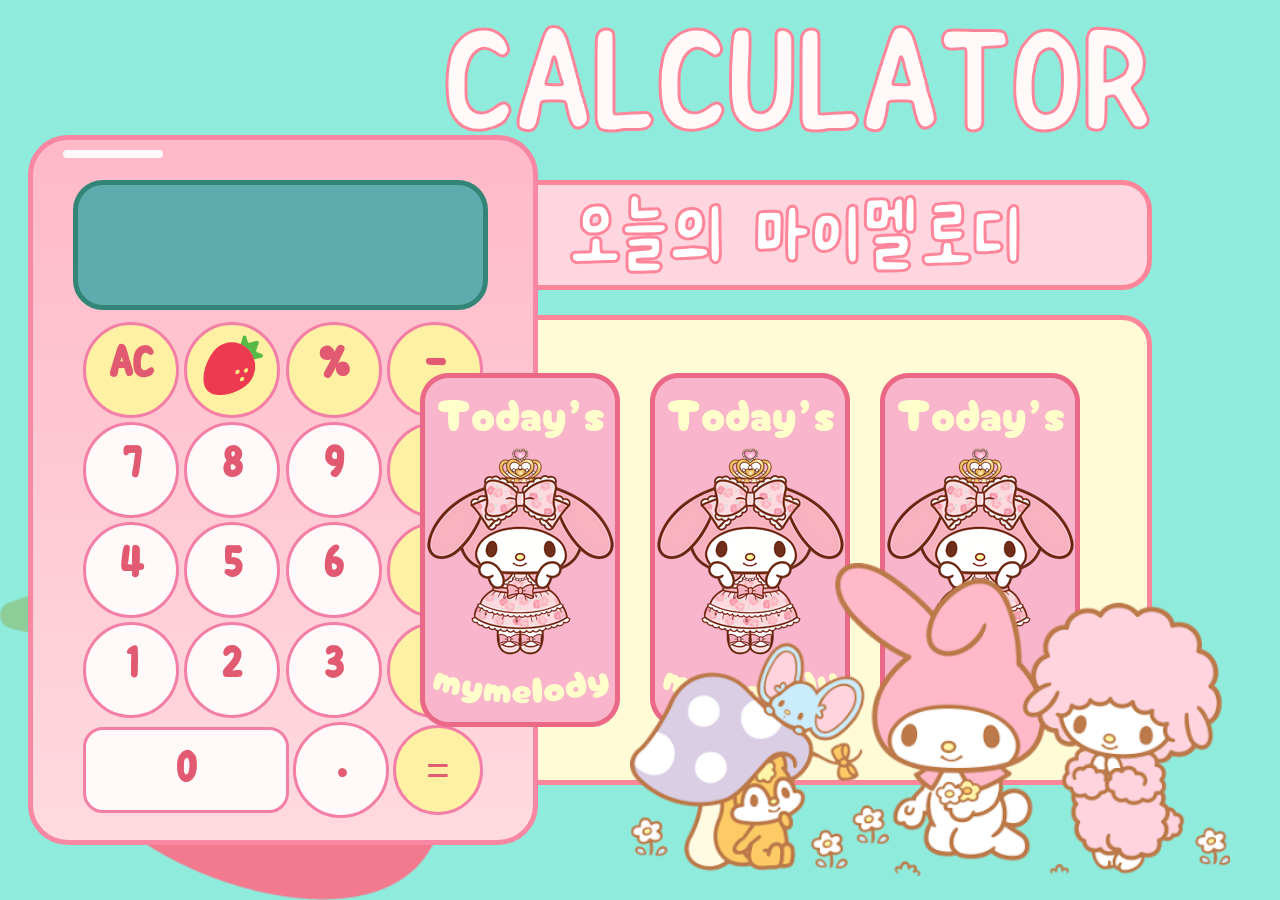
==== js043001.html @ 15b7725b "마지막" ====
<!DOCTYPE html>
<html lang="en">
<head>
    <meta charset="UTF-8">
    <meta name="viewport" content="width=device-width, initial-scale=1.0">
    <title>Document</title>
    <style>
        body{
            overflow: hidden;
            height: 100vh;
            display: flex;
            justify-content: center;
            align-items: center;
            overflow: hidden;
        }
        *{
            margin: 0;
            padding: 0;
            /* outline: 1px solid red; */
        }
        @font-face{
            font-family: "ongul";
            src: url("./font/ongul.ttf");
        }
.cardBox{
    display: flex;
    justify-content: center;
    z-index: 5;
    gap: 30px;
    position: absolute;
    bottom: 280px;
    /* left: 71.5%; */
    right: -130px;
    top: 350px;
    transform: translateX(-50%);
}
.card1{
    width: 200px;
    height: 400px;
    background-image: url("./img/card.png");
    background-position: center;
    background-repeat: no-repeat;
    background-size: contain;
}
.card2{
    width: 200px;
    height: 400px;
     background-image: url("./img/card.png");
    background-position: center;
    background-repeat: no-repeat;
    background-size: contain;
}
.card3{
    width: 200px;
    height: 400px;
     background-image: url("./img/card.png");
    background-position: center;
    background-repeat: no-repeat;
    background-size: contain;
}
.miniBox{
    display: flex;
    flex-direction: column;
    align-items: center;
    gap: 30px;
     
}
.card2:hover{
    width: 200px;
    height: 400px;
     background-image: url("./img/back.png");
    background-position: center;
    background-repeat: no-repeat;
    background-size: contain;
}
.inMiniBox1{
    position: absolute;
    top: 20%;
    right: 10%;
    width: 700px;
    height: 100px;
    background-color: rgb(255, 214, 223);
    border: 5px solid rgb(255, 134, 154);
    border-radius: 30px;
    text-align: center;
    font-size: 90px;
    color: rgb(255, 255, 255);
    font-family: "ongul";
    -webkit-text-stroke: 3px rgb(255, 134, 154);
}
.inMiniBox2{
    position: absolute;
    top: 35%;
    right: 10%;
    width: 700px;
    height: 460px;
    background-color: rgb(255, 251, 214);
    border-radius: 30px;
    border: 5px solid rgb(255, 134, 154);
}
.headFont{
    font-family: "ongul";
    -webkit-text-stroke: 3px rgb(255, 134, 154);
    color: rgb(255, 249, 250);
    font-size: 150px;
    display: flex;
    justify-content: center;
    align-items: center;
    position: fixed;
    top: 0%;
    right: 10%;
}
.str{
    background-image: url("./img/str.png");
    background-position: center;
    background-repeat: no-repeat;
    background-size: cover;
    width: 500px;
    height: 500px;
    position: absolute;
    left: 0px;
    bottom: 0px;
    z-index: -4; 
}
.all{
    position: relative;
}
.highlight{
    width: 100px;
    height: 8px;
    border-radius: 30px;
    background-color: rgb(255, 248, 250);
    position: absolute;
    left: 30px;
    top: 10px;
}
.keSan{
    display: flex;
    justify-content: center;
    align-items: center;
    z-index: 5;  
    position:relative;
    top: 40px;
    left: -70%;
}
.outBox{
    width: 500px;
    height: 700px;
    background: linear-gradient(-180deg, rgb(255, 185, 200), rgb(255, 218, 224));
    display: flex;
    justify-content: center;
    align-items: center;
    position: relative;
    /* top: 50px; */
    border-radius: 40px;
    border: 5px solid rgb(248, 135, 164);
}
#dis{
    width: 400px;
    height: 120px;
    background-color: rgb(95, 172, 175);
    border: 5px solid rgb(50, 133, 119);
    border-radius: 30px;
    display: flex;
    justify-content: flex-end;
    align-items: center;
    padding-right: 5px;
    position: absolute;
    left: 40px;
    top: 40px;
    font-size: 30px;
    font-family: "ongul";
    text-align: left;
    color: rgb(255, 248, 250);
    font-size: 45px;
}
.text{
    position: absolute;
    top: 30px;
    right: 30px;
}
.nu{
    position: absolute;
    top: 180px;
    width: 400px;
    height: 500px;
    display: flex;
    align-items: center;
    line-height: 80px;
    flex-wrap: wrap;
    justify-content: space-between;
}
img{
    width: 60px;
    height: 60px;
    position: absolute;
    left: 120px;
    top: 15px;
}
.num1{
    width: 90px;
    height: 90px;
    border-radius: 50%;
    background-color: rgb(255, 249, 249);
    font-size: 45px;
    font-weight: 600;
    font-family: "ongul";
    text-align: center;
    color: rgb(226, 90, 113);
    border: 3px solid rgb(243, 127, 166);
}
.num1:hover{
    background-color: rgb(183, 241, 255);
    border: 3px solid rgb(59, 180, 174);
    color: rgb(59, 180, 174);
    }
#zero{
    width: 200px;
    height: 80px;
    border-radius: 20px;
}
#btn{
     width: 90px;
    height: 90px;
    border-radius: 50%;
    background-color: rgb(255, 241, 164);
    font-size: 40px;
    text-align: center;
    color: rgb(226, 90, 113);
    border: 3px solid rgb(243, 127, 166);
}
#btn:hover{
    background-color: rgb(183, 241, 255);
    border: 3px solid rgb(59, 180, 174);
    color: rgb(59, 180, 174);
}
.yellow{
    background-color: rgb(255, 241, 164);
}
.boxBackground{
    background-color: rgb(143, 235, 219);
    width: 100%;
    height: 100vh;
    position: absolute;
    z-index: -8; 
}
.imageSanrio{
    background-image: url("./img/sanrio.png");
    background-position: center;
    background-repeat: no-repeat;
    background-size: contain;
    position: absolute;
    right: 50px;
    bottom: 0;
    width: 600px;
    height: 360px;
    z-index: 8; 
}

    </style> 
</head>
<body>
<div class="headFont">CALCULATOR</div>

 <div class="boxBackground"></div>
 <div class="imageSanrio"></div>
 <div class="str"></div>

<div class="all">
    <div class="keSan">
    <div class="outBox">
        <div class="highlight"></div>
        <div id="dis"><p class="text"></p></div>
    <div class="nu">
        <div class="num1 yellow" id="ac" data-numbers="AC">AC</div>
        <div class="num1 yellow"data-numbers="back"><img src="img/Print.png" alt="딸기"></div>
        <div class="num1 yellow"data-numbers="%">%</div>
        <div class="num1 yellow"data-numbers="-">-</div>
        <div class="num1" data-numbers="7">7</div>
        <div class="num1" data-numbers="8">8</div>
        <div class="num1" data-numbers="9">9</div>
        <div class="num1 yellow"data-numbers="+">+</div>
        <div class="num1" data-numbers="4">4</div>
        <div class="num1" data-numbers="5">5</div>
        <div class="num1" data-numbers="6">6</div>
        <div class="num1 yellow"data-numbers="/">/</div>
        <div class="num1" data-numbers="1">1</div>
        <div class="num1" data-numbers="2">2</div>
        <div class="num1" data-numbers="3">3</div>
        <div class="num1 yellow"data-numbers="*">×</div>
        <div class="num1" id="zero" data-numbers="0">0</div>
        <div class="num1" data-numbers=".">.</div>
        <button id="btn"class="yellow">=</button>
    </div>
    </div>
</div>
    <div class="box"></div>
</div>

<div class="cardBox">
    <div class="card1"></div>
    <div class="card2"></div>
    <div class="card3"></div>
</div>

<div class="miniBox">
    <div class="inMiniBox1">오늘의 마이멜로디</div>
    <div class="inMiniBox2"></div>
</div>
    
    <div id="dis2"></div>

    <script>

       let num1 = document.querySelectorAll(".num1")
       let dis = document.querySelector("#dis")
       let expr = ''

      num1.forEach((item)=>{
            item.addEventListener("click", ()=>{
                let v = item.dataset.numbers

                if(v === "AC"){
                    expr = ''
                    dis.innerHTML = ''
                    return
                }
                
                if( v === "back"){
                    expr = expr.slice(0,-1)
                    dis.innerHTML = expr === '' ? 0 : expr
                    // dis.innerHTML = expr 
                    return
                }

                if( v === "="){
                    if( expr === '' || expr.endsWith("+")){
                        dis.innerHTML = 'error'
                        expr=''
                        return
                    }

                    let ans = eval( expr )
                    dis.innerHTML = Number(ans).toLocaleString()
                    expr = String(expr)
                    return
                }


                expr += v
                // parts = '111+2222' split => [111,22222]
                dis.innerHTML= expr
                // let parts = expr.split("+")
                if(parts.length === 1){
                    dis.innerHTML = Number(parts[0]).toLocaleString()
                }else{
                   dis.innerHTML = Number(parts[0]).toLocaleString() + "+" +Number( parts[1]).toLocaleString()
                }

                return

                 let parts2 = expr.split("-")
                if(parts.length === false){
                    dis.innerHTML = Number(parts[0]).toLocaleString()
                }else{
                   dis.innerHTML = Number(parts[0]).toLocaleString() + "-" +Number( parts[1]).toLocaleString()
                }

                return
            })
             btn.onclick=function(){
            let result=eval(expr)
            dis.innerHTML=result
            expr=String(result)
        }

        ac.onclick=function(){
            dis.innerHTML+=''
        }
           
       })

         


    </script>
</body>
</html>
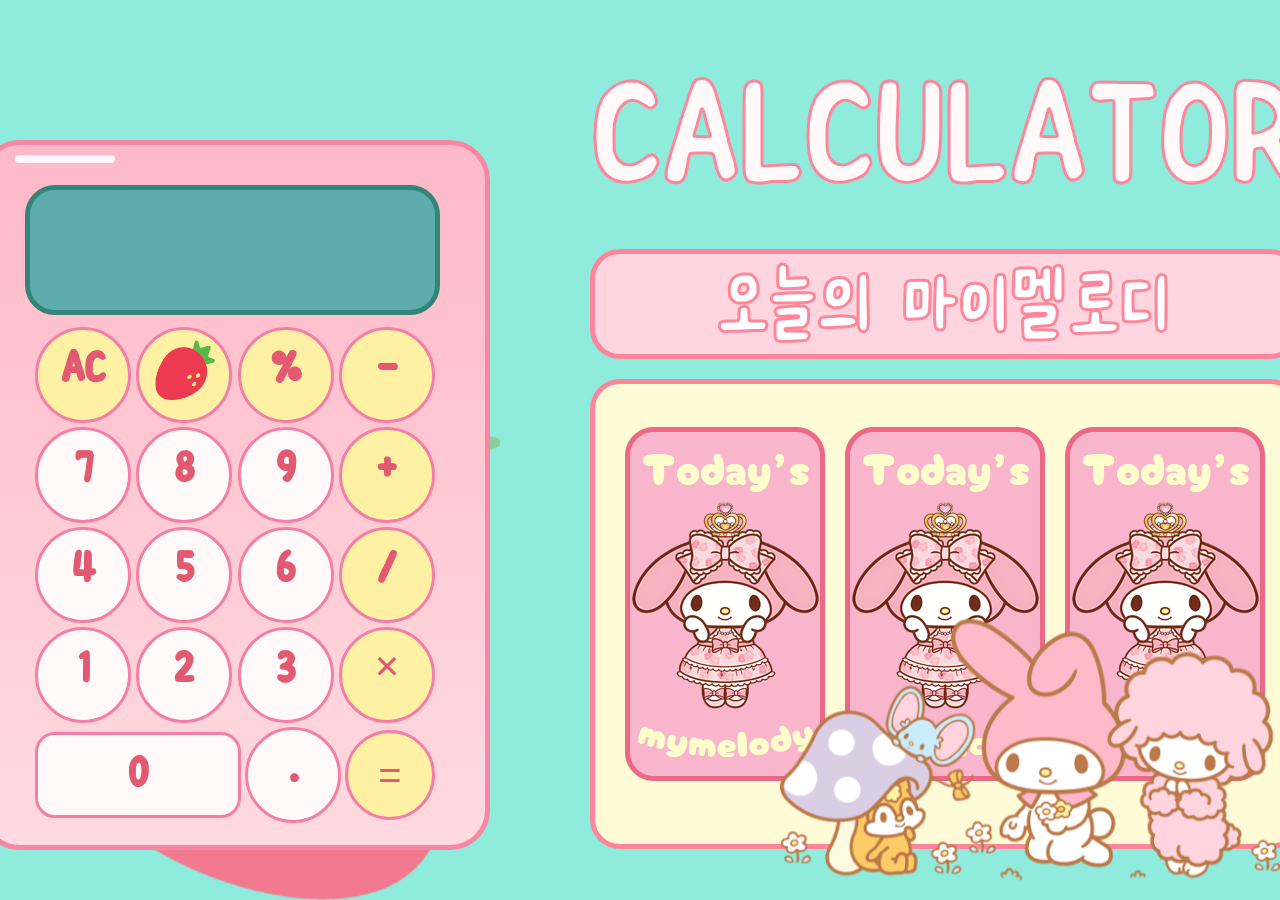
==== commit 2b95c207: "제발떠라" ====
--- a/js043001.html
+++ b/js043001.html
@@ -16,67 +16,91 @@
         *{
             margin: 0;
             padding: 0;
-            /* outline: 1px solid red; */
+            /* outline: 1px solid rgb(0, 60, 255); */
         }
         @font-face{
             font-family: "ongul";
-            src: url("./font/ongul.ttf");
+            src: url("font/ongul.ttf");
         }
+.all{
+    display: flex;
+    align-items: flex-start;
+    /* justify-content: center; */
+    gap: 80px;
+    margin-left: 80px;
+}
+.leftBox{
+    margin-top: 90px;
+    display: flex;
+    justify-content: center;
+    align-items: center;
+    gap: 100px;
+}
+.rightBox{
+    margin-top: -90px;
+    display: flex;
+    /* gap: 90px; */
+    /* justify-content: center; */
+    align-items: center;
+    /* border: 1px solid rgb(17, 0, 255); */
+    flex-direction: column;
+}
+
 .cardBox{
+    width: 650px;
+    height: 400px;
+    gap: 20px;
+    z-index: 5;
     display: flex;
     justify-content: center;
-    z-index: 5;
-    gap: 30px;
-    position: absolute;
-    bottom: 280px;
-    /* left: 71.5%; */
-    right: -130px;
-    top: 350px;
-    transform: translateX(-50%);
-}
-.card1{
+    align-items: center;
+    /* background-color: aquamarine; */
+    margin: 20px auto;
+}
+.card1, .card2, .card3{
     width: 200px;
     height: 400px;
+    z-index: 50;
+    transition: 1s;
     background-image: url("./img/card.png");
     background-position: center;
     background-repeat: no-repeat;
     background-size: contain;
-}
-.card2{
-    width: 200px;
-    height: 400px;
-     background-image: url("./img/card.png");
-    background-position: center;
-    background-repeat: no-repeat;
-    background-size: contain;
-}
-.card3{
-    width: 200px;
-    height: 400px;
-     background-image: url("./img/card.png");
-    background-position: center;
-    background-repeat: no-repeat;
-    background-size: contain;
-}
-.miniBox{
-    display: flex;
-    flex-direction: column;
-    align-items: center;
-    gap: 30px;
-     
 }
 .card2:hover{
     width: 200px;
     height: 400px;
-     background-image: url("./img/back.png");
+    background-image: url("./img/back.png");
     background-position: center;
     background-repeat: no-repeat;
     background-size: contain;
 }
-.inMiniBox1{
-    position: absolute;
-    top: 20%;
-    right: 10%;
+.card1:hover{
+    width: 200px;
+    height: 400px;
+    background-image: url("./img/back1.png");
+    background-position: center;
+    background-repeat: no-repeat;
+    background-size: contain;
+}
+
+.card3:hover{
+    width: 200px;
+    height: 400px;
+    background-image: url("./img/back3.png");
+    background-position: center;
+    background-repeat: no-repeat;
+    background-size: contain;
+}
+.miniBox{
+    display: flex;
+    flex-direction: column;
+    align-items: center;
+    gap: 20px;
+    /* border: 1px solid red; */
+     
+}
+.inminiBox1{
     width: 700px;
     height: 100px;
     background-color: rgb(255, 214, 223);
@@ -88,30 +112,21 @@
     font-family: "ongul";
     -webkit-text-stroke: 3px rgb(255, 134, 154);
 }
-.inMiniBox2{
-    position: absolute;
-    top: 35%;
-    right: 10%;
+.inminiBox2{
     width: 700px;
     height: 460px;
     background-color: rgb(255, 251, 214);
     border-radius: 30px;
     border: 5px solid rgb(255, 134, 154);
 }
-.headFont{
+.headfont{
     font-family: "ongul";
     -webkit-text-stroke: 3px rgb(255, 134, 154);
     color: rgb(255, 249, 250);
     font-size: 150px;
-    display: flex;
-    justify-content: center;
-    align-items: center;
-    position: fixed;
-    top: 0%;
-    right: 10%;
 }
 .str{
-    background-image: url("./img/str.png");
+    background-image: url("img/str.png");
     background-position: center;
     background-repeat: no-repeat;
     background-size: cover;
@@ -134,14 +149,14 @@
     left: 30px;
     top: 10px;
 }
-.keSan{
+.kesan{
     display: flex;
     justify-content: center;
     align-items: center;
     z-index: 5;  
-    position:relative;
-    top: 40px;
-    left: -70%;
+    /* position:relative; */
+    /* top: 40px;
+    left: -70%; */
 }
 .outBox{
     width: 500px;
@@ -249,31 +264,34 @@
     background-position: center;
     background-repeat: no-repeat;
     background-size: contain;
-    position: absolute;
-    right: 50px;
+    display: flex;
+    position: fixed;
+    right: 0;
     bottom: 0;
-    width: 600px;
-    height: 360px;
-    z-index: 8; 
+    width: 500px;
+    height: 300px;
+    z-index: 80; 
 }
 
     </style> 
 </head>
 <body>
-<div class="headFont">CALCULATOR</div>
+<!-- <div class="headfont">CALCULATOR</div> -->
 
  <div class="boxBackground"></div>
  <div class="imageSanrio"></div>
  <div class="str"></div>
 
 <div class="all">
-    <div class="keSan">
+
+<div class="leftBox">
+    <div class="kesan">
     <div class="outBox">
         <div class="highlight"></div>
         <div id="dis"><p class="text"></p></div>
     <div class="nu">
         <div class="num1 yellow" id="ac" data-numbers="AC">AC</div>
-        <div class="num1 yellow"data-numbers="back"><img src="img/Print.png" alt="딸기"></div>
+        <div class="num1 yellow"data-numbers="back"><img src="/img/Print.png" alt="딸기"></div>
         <div class="num1 yellow"data-numbers="%">%</div>
         <div class="num1 yellow"data-numbers="-">-</div>
         <div class="num1" data-numbers="7">7</div>
@@ -287,25 +305,30 @@
         <div class="num1" data-numbers="1">1</div>
         <div class="num1" data-numbers="2">2</div>
         <div class="num1" data-numbers="3">3</div>
-        <div class="num1 yellow"data-numbers="*">×</div>
+        <div class="num1 yellow"data-numbers="*">&times;</div>
         <div class="num1" id="zero" data-numbers="0">0</div>
         <div class="num1" data-numbers=".">.</div>
         <button id="btn"class="yellow">=</button>
     </div>
     </div>
 </div>
-    <div class="box"></div>
+
+
+<div class="rightBox">
+
+  <div class="miniBox">
+    <div class="headfont">CALCULATOR</div>
+      <div class="inminiBox1">오늘의 마이멜로디</div>
+      <div class="inminiBox2">
+              <div class="cardBox">
+        <div class="card1"></div>
+        <div class="card2"></div>
+        <div class="card3"></div>
+              </div>
+      </div>
+  </div>
 </div>
 
-<div class="cardBox">
-    <div class="card1"></div>
-    <div class="card2"></div>
-    <div class="card3"></div>
-</div>
-
-<div class="miniBox">
-    <div class="inMiniBox1">오늘의 마이멜로디</div>
-    <div class="inMiniBox2"></div>
 </div>
     
     <div id="dis2"></div>
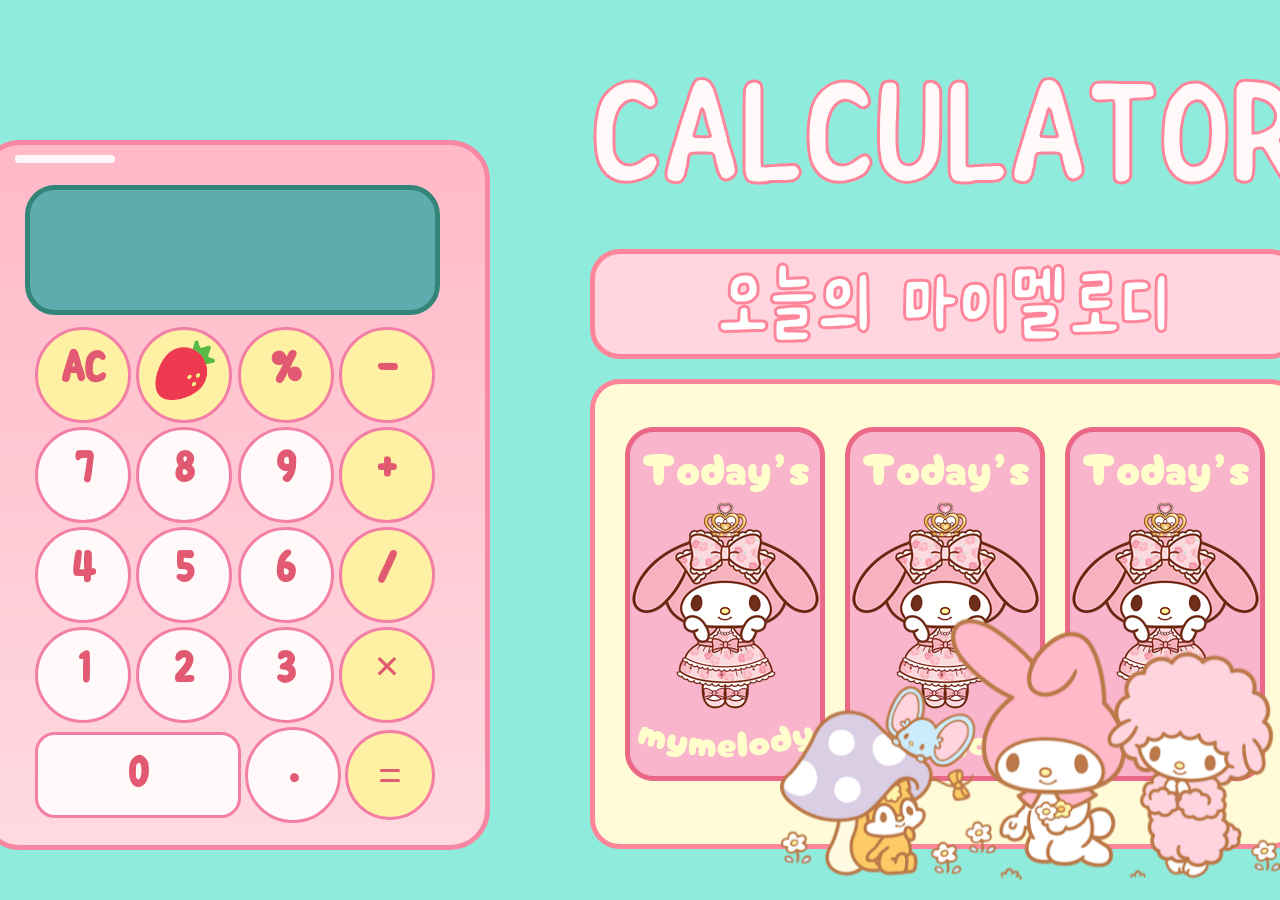
==== commit ffacda70: "제발쫌" ====
--- a/js043001.html
+++ b/js043001.html
@@ -126,7 +126,7 @@
     font-size: 150px;
 }
 .str{
-    background-image: url("img/str.png");
+    background-image: url("img/str.PNG");
     background-position: center;
     background-repeat: no-repeat;
     background-size: cover;
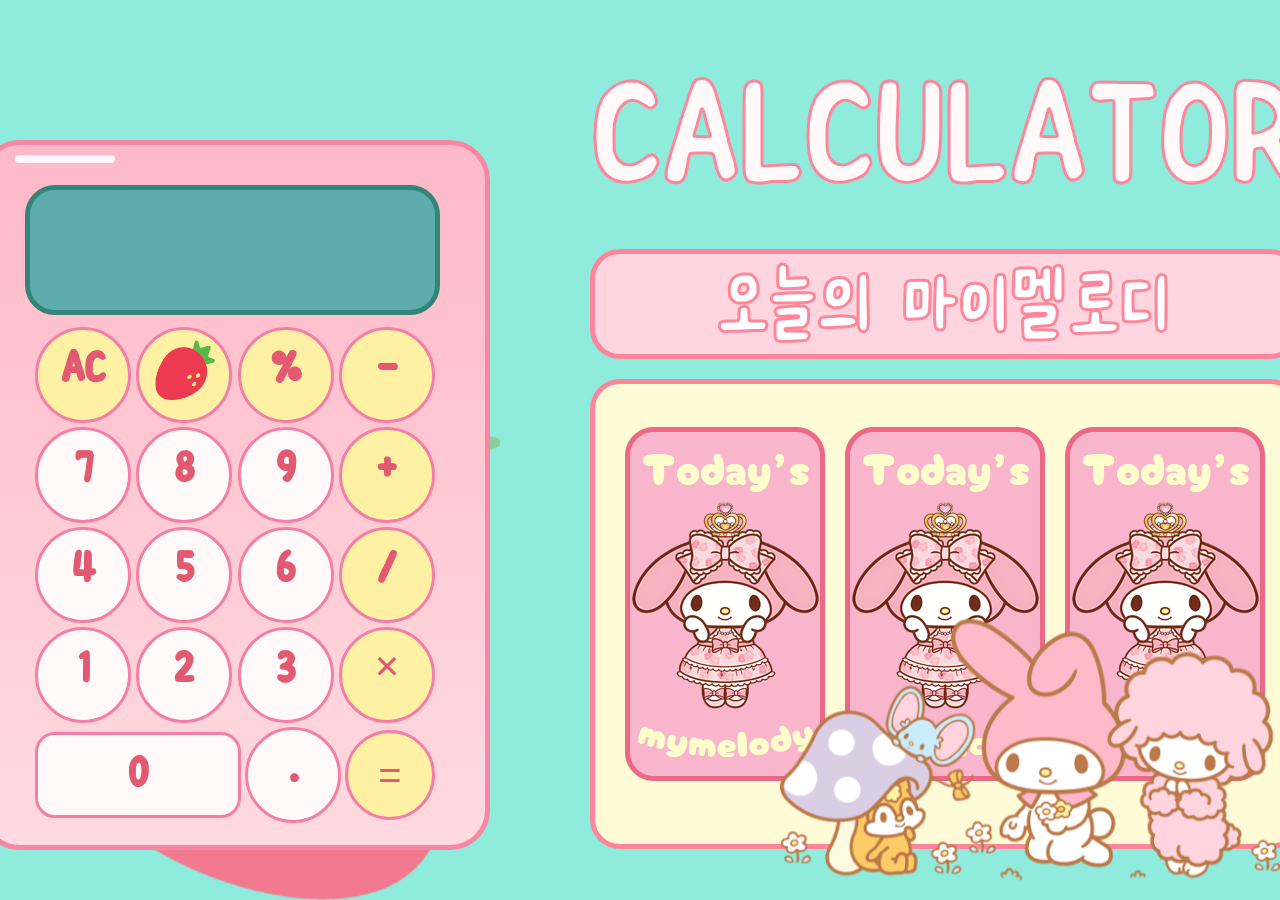
==== commit 83ba82c3: "쫌" ====
--- a/js043001.html
+++ b/js043001.html
@@ -126,7 +126,7 @@
     font-size: 150px;
 }
 .str{
-    background-image: url("img/str.PNG");
+    background-image: url("img/str.png");
     background-position: center;
     background-repeat: no-repeat;
     background-size: cover;
